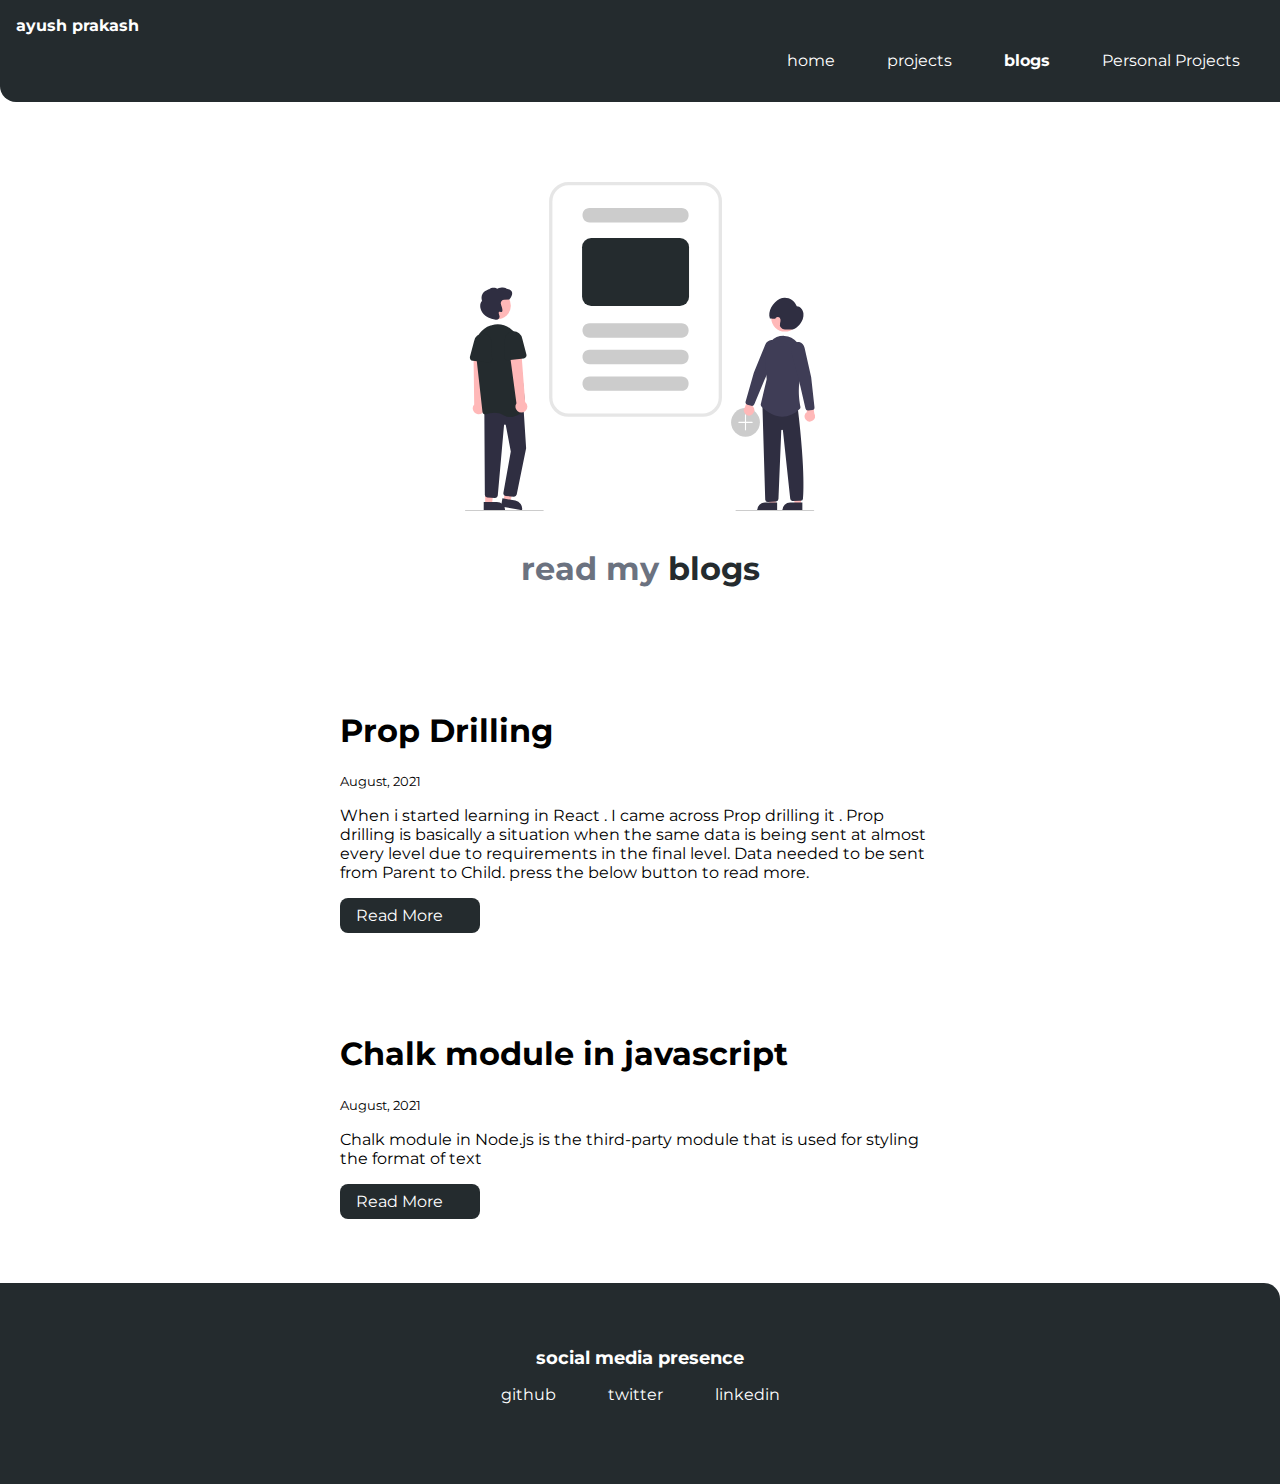
==== blogs.html @ 7fd699f8 "update" ====
<!DOCTYPE html>
<html lang="en">
<head>
    <meta charset="UTF-8">
    <meta name="viewport" content="width=device-width, initial-scale=1.0">
    <link href="styles.css" rel="stylesheet" />
    <title>ayush prakash</title>
</head>
<body>
    <nav class="navigation container">
        <div class="nav-brand"><a href="/">ayush prakash</a></div>
        <ul class="list-non-bullet nav-pills">
            <li class="list-item-inline">
                <a class="link" href="/">home</a>
            </li>
            <li class="list-item-inline">
                <a class="link " href="/projects.html">projects</a>
            </li>
            <li class="list-item-inline">
                <a class="link link-active"  id="personal" href="/blogs.html">blogs</a>
            </li>
            <li class="list-item-inline">
                <a class="link" href="/personalproject.html">Personal Projects</a>
            </li>
        </ul>
    </nav>

    <header class="hero">
        <img class="hero-img" src="img4.svg" />
        <h1 class="hero-heading">read my <span class="heading-inverted">blogs</span></h1>
    </header>

    <ul class="list-non-bullet">
  <li>
            <article class="showcase-list container container-center ">
                <h1>Prop Drilling </h1>
            <small>August, 2021</small>
            <p>When i started learning in React . I came across Prop drilling it . Prop drilling is basically a situation when the same data is being sent at almost every level due to requirements in the final level. Data needed to be sent from Parent to Child. press the below button to read more.</p>

            <a class="link link-primary" href="https://dev.to/ayush65/pipe-drilling-f6i">Read More</a>
            </article>
            
        </li>

        <li>
            <article class="showcase-list container container-center ">
                <h1>Chalk module in javascript</h1>
                <small>August, 2021</small>
                <p>Chalk module in Node.js is the third-party module that is used for styling the format of text</p>
    
                <a class="link link-primary" href="https://dev.to/ayush65/chalk-module-in-javascript-3an6">Read More</a>
                 </article>
            
        </li>

    </ul>

    <footer class="footer">
        <div class="footer-header">social media presence</div>
        <ul class="social-links list-non-bullet">
            <li class="list-item-inline">
                <a class="link" href="https://github.com/ayush65">
                    github
                </a>
            </li>
            <li class="list-item-inline">
                <a class="link" href="https://twitter.com/ayushPrakash__">
                    twitter
                </a>
            </li>
            <li class="list-item-inline">
                <a class="link" href="https://www.linkedin.com/in/ayush-prakash-6658b11b5/">
                    linkedin
                </a>
            </li>
            
        </ul>
    </footer>
    
    
</body>
</html>
---- styles.css ----
@import url('https://fonts.googleapis.com/css2?family=Montserrat:wght@400;700&display=swap');

:root {
    --primary-color: #242B2E;
    --off-white: #F3F4F6;
    --dark-gray: #6B7280;
}

body {
    font-family: 'Montserrat', sans-serif;
    margin: 0px;
}

hr {
    margin: 2rem 0rem;
}



.margin-md {
    margin: 2rem;
}


.container {
    padding: 0rem 1rem;
}

.container-center {
    max-width: 600px;
    margin: auto;
}


.link {
    box-sizing: border-box;
    text-decoration: none;
    padding: 0.5rem 1rem;
}

.link-primary {
    background-color: var(--primary-color);
    border-radius: 0.5rem;
    color: white;
    display: block;
    max-width: 140px;
    margin: 1rem 1rem 1rem 0rem;
}

.link-secondary {
    color: var(--primary-color);
    border-radius: 0.5rem;
    border: 1px solid var(--primary-color);
    display: block;
    max-width: 140px;
    margin: 1rem 1rem 1rem 0rem;
}

.list-non-bullet {
    list-style: none;
    padding-inline-start: 0px;
}

.list-item-inline {
    display: inline;
    padding: 0rem 0.5rem;
}

.img2 {
    max-width: 30px;
    align-self: inherit;
}



.navigation {
    background-color: var(--primary-color);
    color: white;
    padding: 1rem;
    border-bottom-left-radius: 1rem;
}

.navigation .nav-brand {
    font-weight: bold;
}

.nav-brand a {
    text-decoration: none;
    color: inherit;
}

.navigation .nav-pills {
    text-align: right;
}

.navigation .link {
    color: white;
}

.navigation .link-active {
    font-weight: bold;
}


.hero {
    padding: 2rem;
    padding-top: 5rem;

}

.hero .hero-img {
    max-width: 80%;
    width: 350px;
    display: block;
    margin: auto;
}

.hero .hero-heading {
    text-align: center;
    padding-top: 1rem;
    color: var(--dark-gray);
}

.hero .hero-heading .heading-inverted {
    color: var(--primary-color);
}



.section {
    padding: 2rem;
}

.section h1 {
    text-align: center;

}

.ow {
    background-color: var(--off-white);
}



.footer {
    background-color: var(--primary-color);
    padding: 4rem 1rem;
    text-align: center;
    color: white;
    border-top-right-radius: 1rem;
}

.footer .link {
    color: white
}

.footer .footer-header {
    font-weight: bold;
    font-size: large;
}

.footer ul {
    padding-inline-start: 0px;
}


.showcase-list {
    padding: 2rem;
}


.showcase-blog {
    padding-bottom: 6rem;
}


@media only screen and (max-width: 768px) {

     #personal {
        display: none;
    }


}
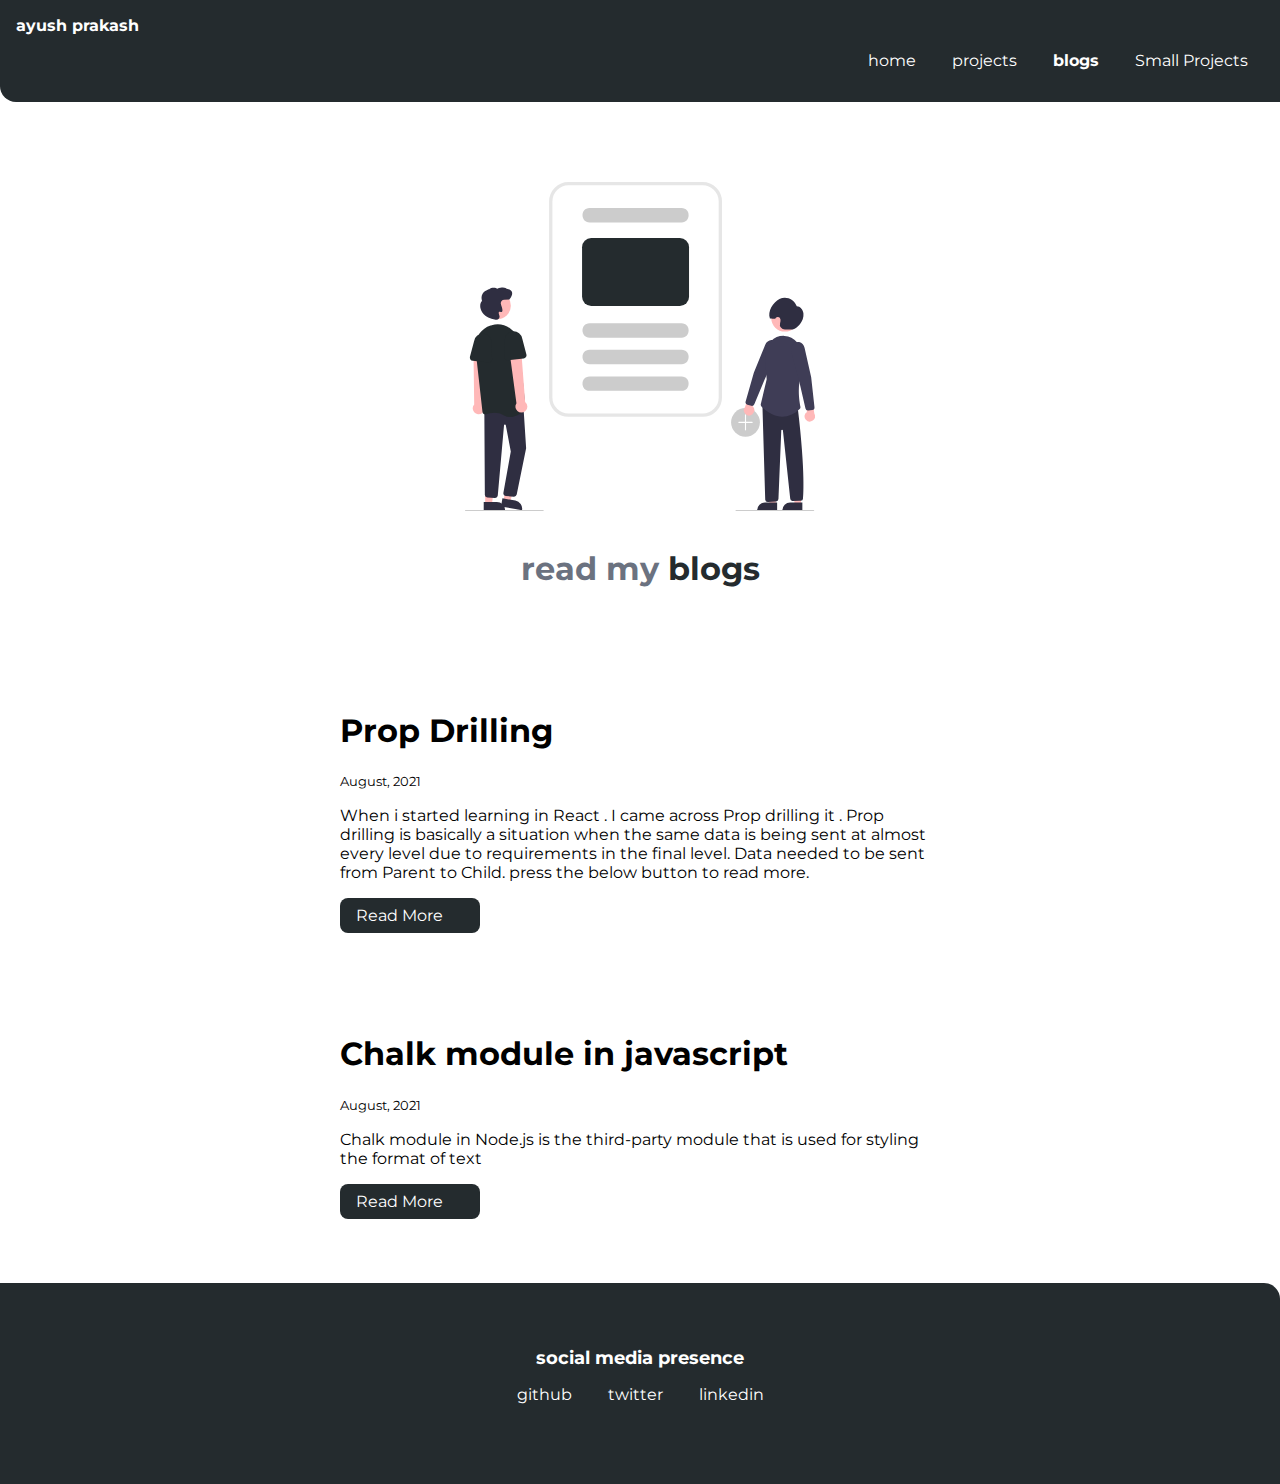
==== commit 3863caf0: "update blog.html" ====
--- a/blogs.html
+++ b/blogs.html
@@ -20,7 +20,7 @@
                 <a class="link link-active"  id="personal" href="/blogs.html">blogs</a>
             </li>
             <li class="list-item-inline">
-                <a class="link" href="/personalproject.html">Personal Projects</a>
+                <a class="link" href="/personalproject.html">Small Projects</a>
             </li>
         </ul>
     </nav>
@@ -37,7 +37,9 @@
             <small>August, 2021</small>
             <p>When i started learning in React . I came across Prop drilling it . Prop drilling is basically a situation when the same data is being sent at almost every level due to requirements in the final level. Data needed to be sent from Parent to Child. press the below button to read more.</p>
 
-            <a class="link link-primary" href="https://dev.to/ayush65/pipe-drilling-f6i">Read More</a>
+            <a class="link link-primary" href="https://dev.to/ayush65/pipe-drilling-f6i"  target="_blank"
+
+>Read More</a>
             </article>
             
         </li>
@@ -48,7 +50,9 @@
                 <small>August, 2021</small>
                 <p>Chalk module in Node.js is the third-party module that is used for styling the format of text</p>
     
-                <a class="link link-primary" href="https://dev.to/ayush65/chalk-module-in-javascript-3an6">Read More</a>
+                <a class="link link-primary" href="https://dev.to/ayush65/chalk-module-in-javascript-3an6"  target="_blank"
+
+>Read More</a>
                  </article>
             
         </li>
--- a/styles.css
+++ b/styles.css
@@ -63,7 +63,7 @@
 
 .list-item-inline {
     display: inline;
-    padding: 0rem 0.5rem;
+   /* padding: 0rem 0.5rem; */
 }
 
 .img2 {
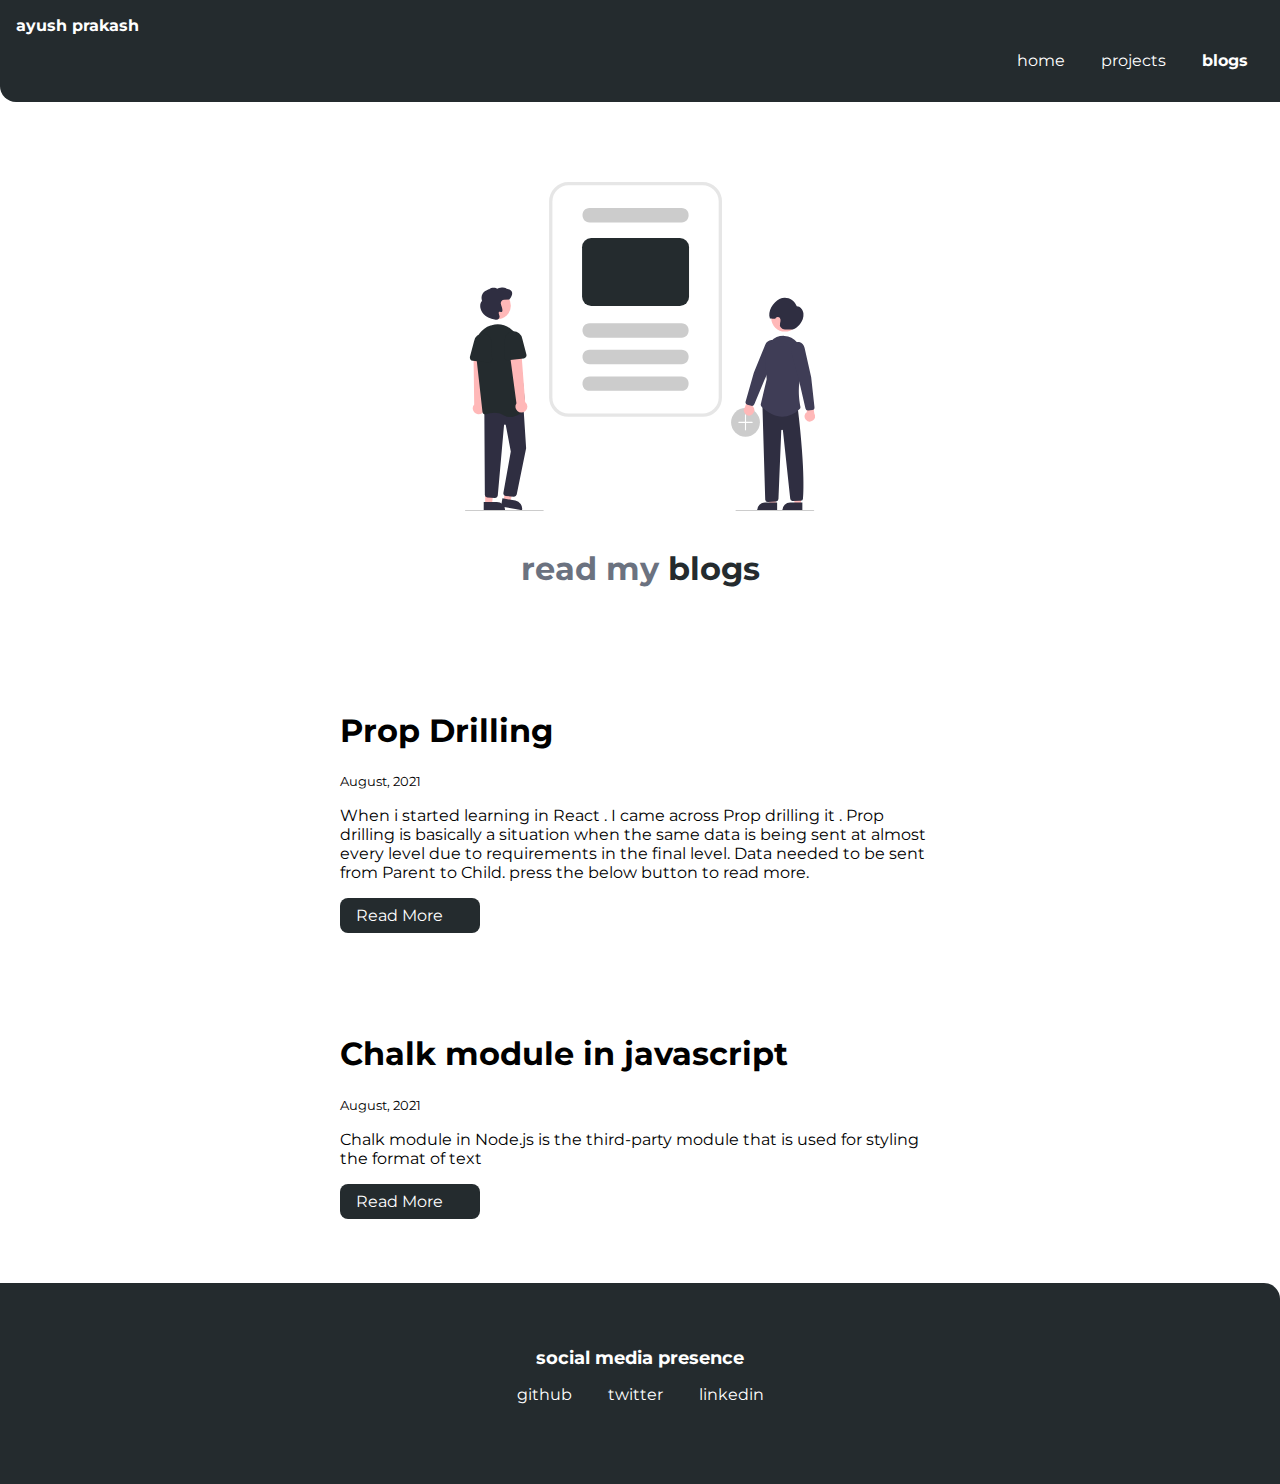
==== commit 3a657f75: "update" ====
--- a/blogs.html
+++ b/blogs.html
@@ -17,11 +17,10 @@
                 <a class="link " href="/projects.html">projects</a>
             </li>
             <li class="list-item-inline">
-                <a class="link link-active"  id="personal" href="/blogs.html">blogs</a>
+                <a class="link link-active"   href="/blogs.html">blogs</a>
             </li>
-            <li class="list-item-inline">
-                <a class="link" href="/personalproject.html">Small Projects</a>
-            </li>
+           
+            
         </ul>
     </nav>
 
